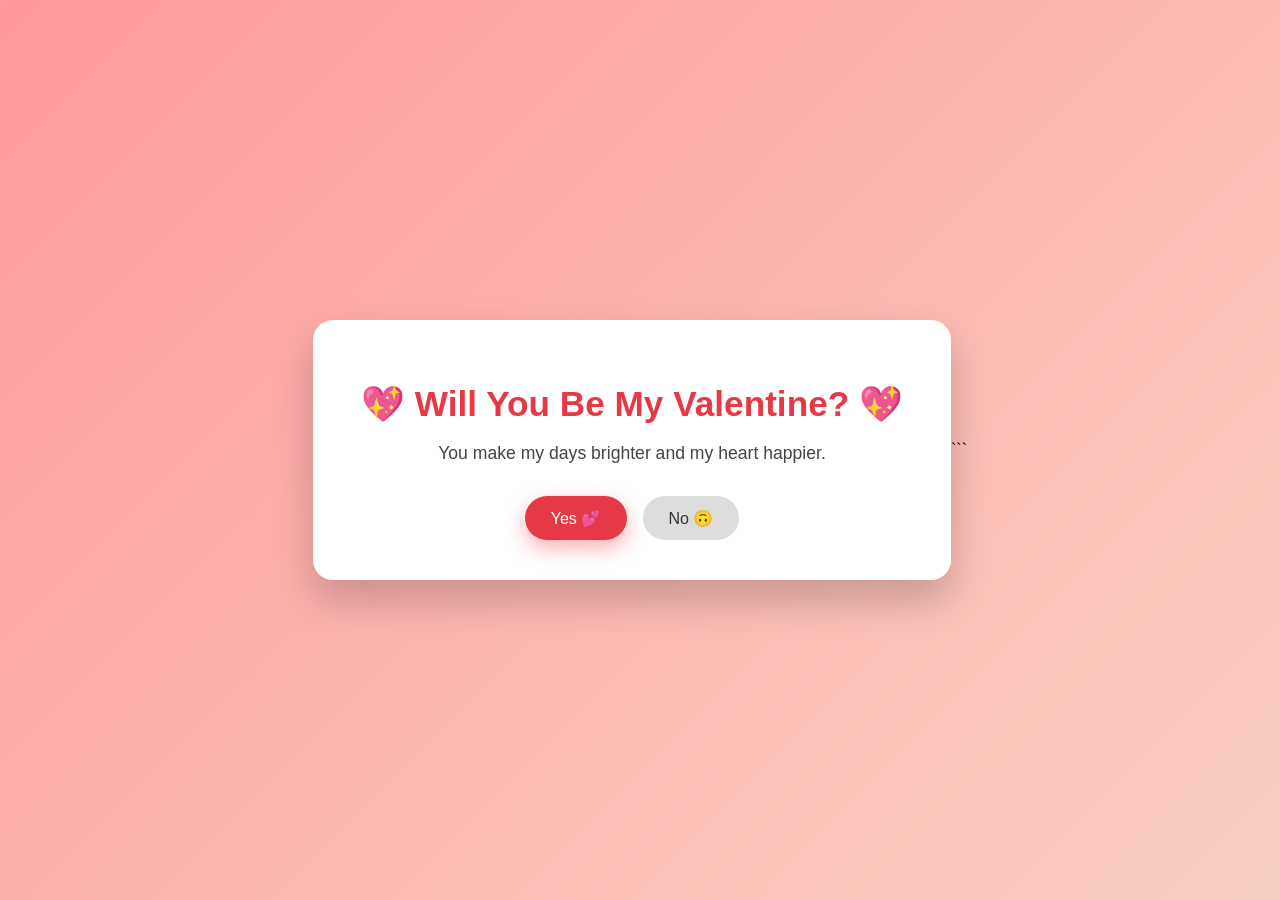
==== v1.html @ 9c6d1df9 "Version 1 of vday message" ====
<!-- <!DOCTYPE html>
<html>
    <head>
        <meta charset="utf-8">
        <meta http-equiv="X-UA-Compatible" content="IE=edge">
        <title></title>
        <meta name="description" content="">
        <meta name="viewport" content="width=device-width, initial-scale=1">
        <link rel="stylesheet" href="">
    </head>
    <body>
        <hi>Will You Be My Valentine??</hi>

        <input type="checkbox" id="Yes" name="vehicle1" value="Bike">
        <label for="Yes"> Yes</label><br>
        <input type="checkbox" id="No" name="vehicle2" value="Car">
        <label for="No"> No</label><br>
        <label class="form-control">

        <img src="pictures/file_67b6314f3a2f9.webp" alt ="peonies" width="500" height="500">
    </body>
</html> -->

<!DOCTYPE html>
<html lang="en">
<head>
<meta charset="UTF-8" />
<meta name="viewport" content="width=device-width, initial-scale=1.0" />
<title>Will You Be My Valentine?</title>
<link rel="stylesheet" href="v1.css" />
</head>
<body>
<div class="card">
<h1>💖 Will You Be My Valentine? 💖</h1>
<p>You make my days brighter and my heart happier.</p>
<div class="buttons">
<button id="yesBtn">Yes 💕</button>
<button id="noBtn">No 🙃</button>
</div>
</div>


<div class="hearts" id="hearts"></div>


<script src="v1.js"></script>
</body>
</html>
```
---- v1.css ----
body {
margin: 0;
height: 100vh;
display: flex;
justify-content: center;
align-items: center;
background: linear-gradient(135deg, #ff9a9e, #fad0c4);
font-family: 'Segoe UI', Tahoma, Geneva, Verdana, sans-serif;
overflow: hidden;
}

.card {
background: white;
padding: 2.5rem 3rem;
border-radius: 20px;
text-align: center;
box-shadow: 0 20px 40px rgba(0, 0, 0, 0.2);
animation: popIn 0.8s ease;
}

h1 {
color: #e63946;
font-size: 2.2rem;
margin-bottom: 1rem;
}

p {
font-size: 1.1rem;
margin-bottom: 2rem;
color: #444;
}

.buttons {
display: flex;
gap: 1rem;
justify-content: center;
}

button {
padding: 0.8rem 1.6rem;
font-size: 1rem;
border: none;
border-radius: 999px;
cursor: pointer;
transition: transform 0.2s ease, box-shadow 0.2s ease;
}

#yesBtn {
background: #e63946;
color: white;
box-shadow: 0 8px 20px rgba(230, 57, 70, 0.4);
}

#noBtn {
background: #ddd;
color: #333;
}

button:hover {
transform: scale(1.05);
box-shadow: 0 10px 25px rgba(0, 0, 0, 0.2);
}

.hearts {
position: fixed;
top: 0;
left: 0;
width: 100%;
height: 100%;
pointer-events: none;
}

.heart {
position: absolute;
font-size: 1.5rem;
animation: floatUp 4s linear infinite;
opacity: 0.8;
}

@keyframes floatUp {
0% {
transform: translateY(100vh) scale(1);
opacity: 1;
}
100% {
transform: translateY(-10vh) scale(1.5);
opacity: 0;
}
}

@keyframes popIn {
from {
transform: scale(0.8);
opacity: 0;
}
to {
transform: scale(1);
opacity: 1;
}
}
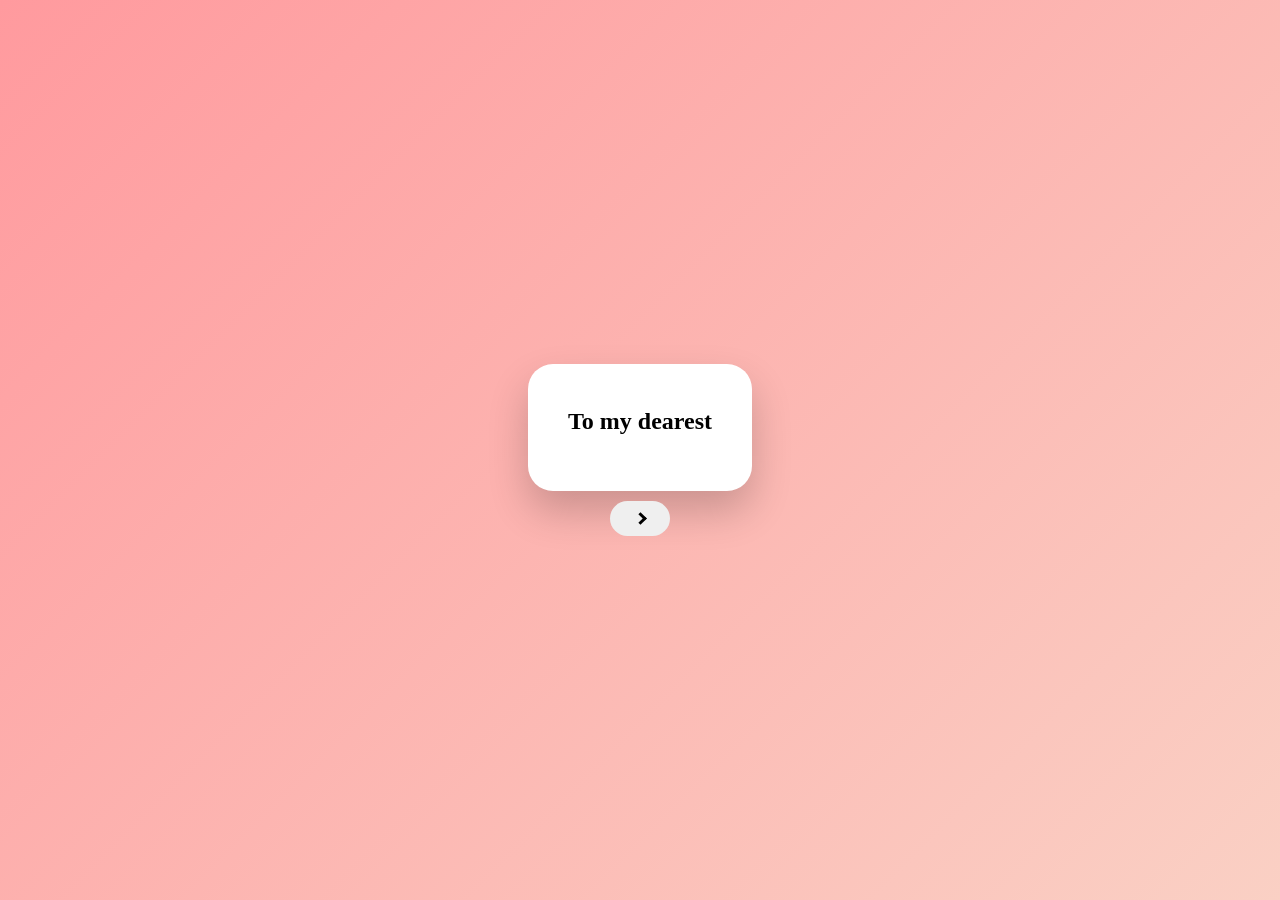
==== commit f717a701: "all updated before message added" ====
--- a/v1.html
+++ b/v1.html
@@ -1,25 +1,3 @@
-<!-- <!DOCTYPE html>
-<html>
-    <head>
-        <meta charset="utf-8">
-        <meta http-equiv="X-UA-Compatible" content="IE=edge">
-        <title></title>
-        <meta name="description" content="">
-        <meta name="viewport" content="width=device-width, initial-scale=1">
-        <link rel="stylesheet" href="">
-    </head>
-    <body>
-        <hi>Will You Be My Valentine??</hi>
-
-        <input type="checkbox" id="Yes" name="vehicle1" value="Bike">
-        <label for="Yes"> Yes</label><br>
-        <input type="checkbox" id="No" name="vehicle2" value="Car">
-        <label for="No"> No</label><br>
-        <label class="form-control">
-
-        <img src="pictures/file_67b6314f3a2f9.webp" alt ="peonies" width="500" height="500">
-    </body>
-</html> -->
 
 <!DOCTYPE html>
 <html lang="en">
@@ -27,23 +5,29 @@
 <meta charset="UTF-8" />
 <meta name="viewport" content="width=device-width, initial-scale=1.0" />
 <title>Will You Be My Valentine?</title>
+<link rel="icon" href="pictures/icon.webp">
 <link rel="stylesheet" href="v1.css" />
 </head>
 <body>
-<div class="card">
-<h1>💖 Will You Be My Valentine? 💖</h1>
-<p>You make my days brighter and my heart happier.</p>
-<div class="buttons">
-<button id="yesBtn">Yes 💕</button>
-<button id="noBtn">No 🙃</button>
-</div>
-</div>
+    <div class="container">
+        <div class="card">
+            
+            <h2>To my dearest</h2>
+            <p>
 
+            </p>
 
-<div class="hearts" id="hearts"></div>
-
-
-<script src="v1.js"></script>
+            
+        </div>
+        <div class="next">
+            <button id="next" class="buttons">
+                <i class="arrow right"></i>
+            </button>
+            
+        </div>
+        <script src="v1.js"></script>
+    </div>
+    
 </body>
 </html>
-```
+
--- a/v1.css
+++ b/v1.css
@@ -1,100 +1,129 @@
 body {
-margin: 0;
-height: 100vh;
-display: flex;
-justify-content: center;
-align-items: center;
-background: linear-gradient(135deg, #ff9a9e, #fad0c4);
-font-family: 'Segoe UI', Tahoma, Geneva, Verdana, sans-serif;
-overflow: hidden;
+    margin: 0;
+    height: 100vh;
+    display: flex;
+    justify-content: center;
+    align-items: center;
+    background: linear-gradient(135deg, #ff9a9e, #fad0c4);
+    font-family: 'Segoe UI', Tahoma, Geneva, Verdana, sans-serif;
+    overflow: hidden;
+}
+
+.container {
+    display: flex;
+    flex-direction: column;
+    align-items: center;
+    gap: 10px;
+}
+
+.arrow {
+    border: solid black;
+    border-width: 0 3px 3px 0;
+    display: inline-block;
+    padding: 3px;
+}
+
+.right {
+    transform: rotate(-45deg);
+    -webkit-transform: rotate(-45deg);
+}
+
+
+.next {
+    animation: popIn 1s ease;
 }
 
 .card {
-background: white;
-padding: 2.5rem 3rem;
-border-radius: 20px;
-text-align: center;
-box-shadow: 0 20px 40px rgba(0, 0, 0, 0.2);
-animation: popIn 0.8s ease;
+    background: white;
+    padding: 1.5rem 2.5rem;
+    border-radius: 25px;
+    text-align: center;
+    box-shadow: 0 20px 40px rgba(0, 0, 0, 0.2);
+    animation: popIn 1s ease;
 }
 
 h1 {
-color: #e63946;
-font-size: 2.2rem;
-margin-bottom: 1rem;
+    color: #e63946;
+    font-size: 2rem;
+    margin-bottom: 1rem;
+}
+h2 {
+    font-family: cursive ;
 }
 
 p {
-font-size: 1.1rem;
-margin-bottom: 2rem;
-color: #444;
+    font-size: 1rem;
+    margin-bottom: 2rem;
+    color: #444;
 }
 
 .buttons {
-display: flex;
-gap: 1rem;
-justify-content: center;
+    display: flex;
+    gap: 1rem;
+    justify-content:center;
 }
 
 button {
-padding: 0.8rem 1.6rem;
-font-size: 1rem;
-border: none;
-border-radius: 999px;
-cursor: pointer;
-transition: transform 0.2s ease, box-shadow 0.2s ease;
+    padding: 0.8rem 1.6rem;
+    font-size: 1rem;
+    border: none;
+    border-radius: 999px;
+    cursor: pointer;
+    transition: transform 0.2s ease, box-shadow 0.2s ease;
 }
 
+
 #yesBtn {
-background: #e63946;
-color: white;
-box-shadow: 0 8px 20px rgba(230, 57, 70, 0.4);
+    background: #e63946;
+    color: white;
+    box-shadow: 0 8px 20px rgba(230, 57, 70, 0.4);
 }
 
 #noBtn {
-background: #ddd;
-color: #333;
+    background: #ddd;
+    color: #333;
 }
 
 button:hover {
-transform: scale(1.05);
-box-shadow: 0 10px 25px rgba(0, 0, 0, 0.2);
+    transform: scale(1.05);
+    box-shadow: 0 10px 25px rgba(0, 0, 0, 0.2);
 }
 
 .hearts {
-position: fixed;
-top: 0;
-left: 0;
-width: 100%;
-height: 100%;
-pointer-events: none;
+    position: fixed;
+    top: 0;
+    left: 0;
+    width: 100%;
+    height: 100%;
+    pointer-events: none;
 }
 
 .heart {
-position: absolute;
-font-size: 1.5rem;
-animation: floatUp 4s linear infinite;
-opacity: 0.8;
+    position: absolute;
+    font-size: 1.5rem;
+    animation: floatUp 4s linear forwards;
+    opacity: 0.8;
+    transform: translateY(100vh);
 }
 
 @keyframes floatUp {
-0% {
-transform: translateY(100vh) scale(1);
-opacity: 1;
-}
-100% {
-transform: translateY(-10vh) scale(1.5);
-opacity: 0;
-}
+    0% {
+        transform: translateY(100vh) scale(1);
+        opacity: 1;
+    }
+    100% {
+        transform: translateY(-10vh) scale(1.5);
+        opacity: 0;
+    }
 }
 
 @keyframes popIn {
-from {
-transform: scale(0.8);
-opacity: 0;
-}
-to {
-transform: scale(1);
-opacity: 1;
-}
+    from {
+        transform: scale(0.8);
+        opacity: 0;
+    }
+    to {
+        transform: scale(1);
+        opacity: 1;
+    }
 }
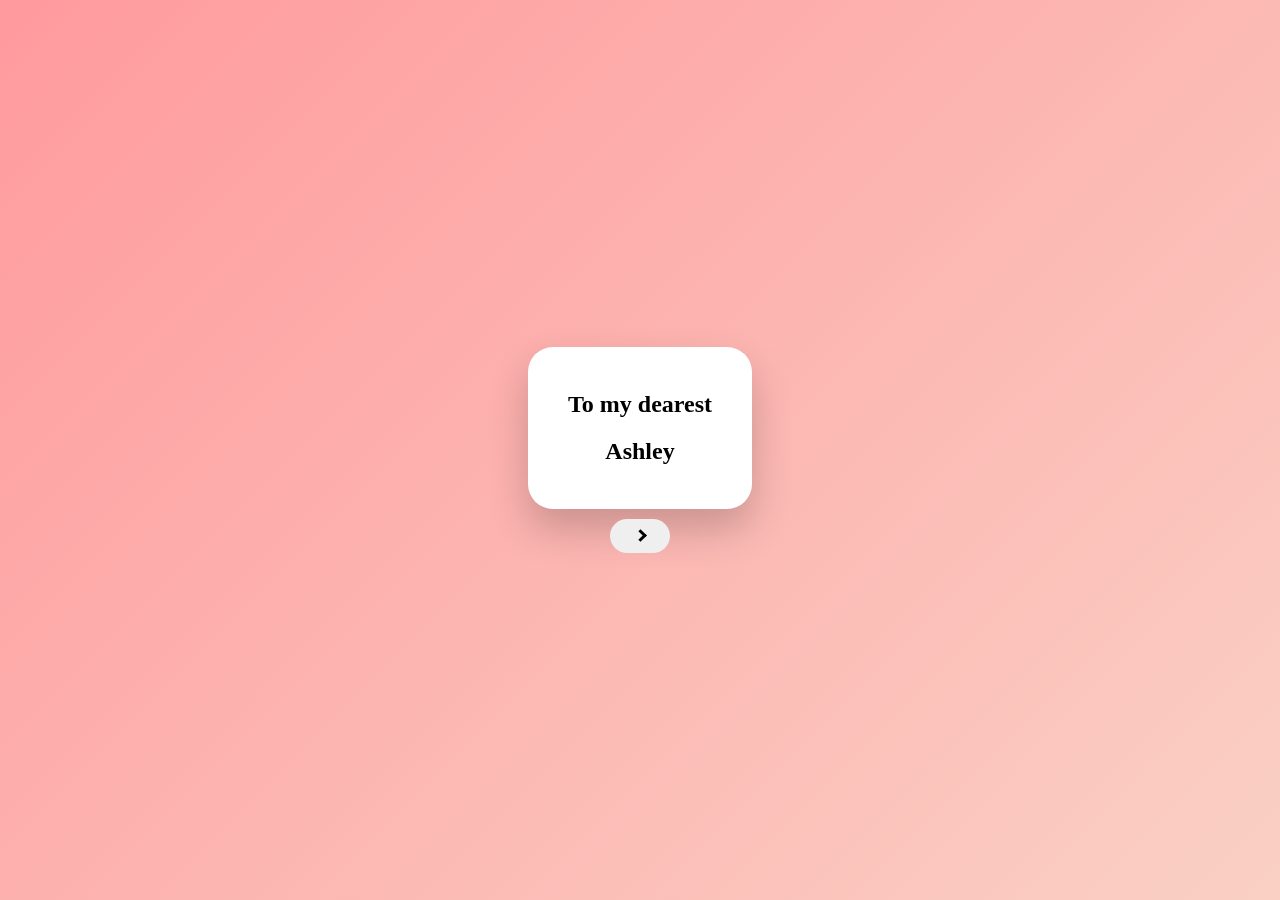
==== commit 28cbd997: "pages with countdown" ====
--- a/v1.html
+++ b/v1.html
@@ -13,9 +13,7 @@
         <div class="card">
             
             <h2>To my dearest</h2>
-            <p>
-
-            </p>
+            <h2>Ashley</h2>
 
             
         </div>
